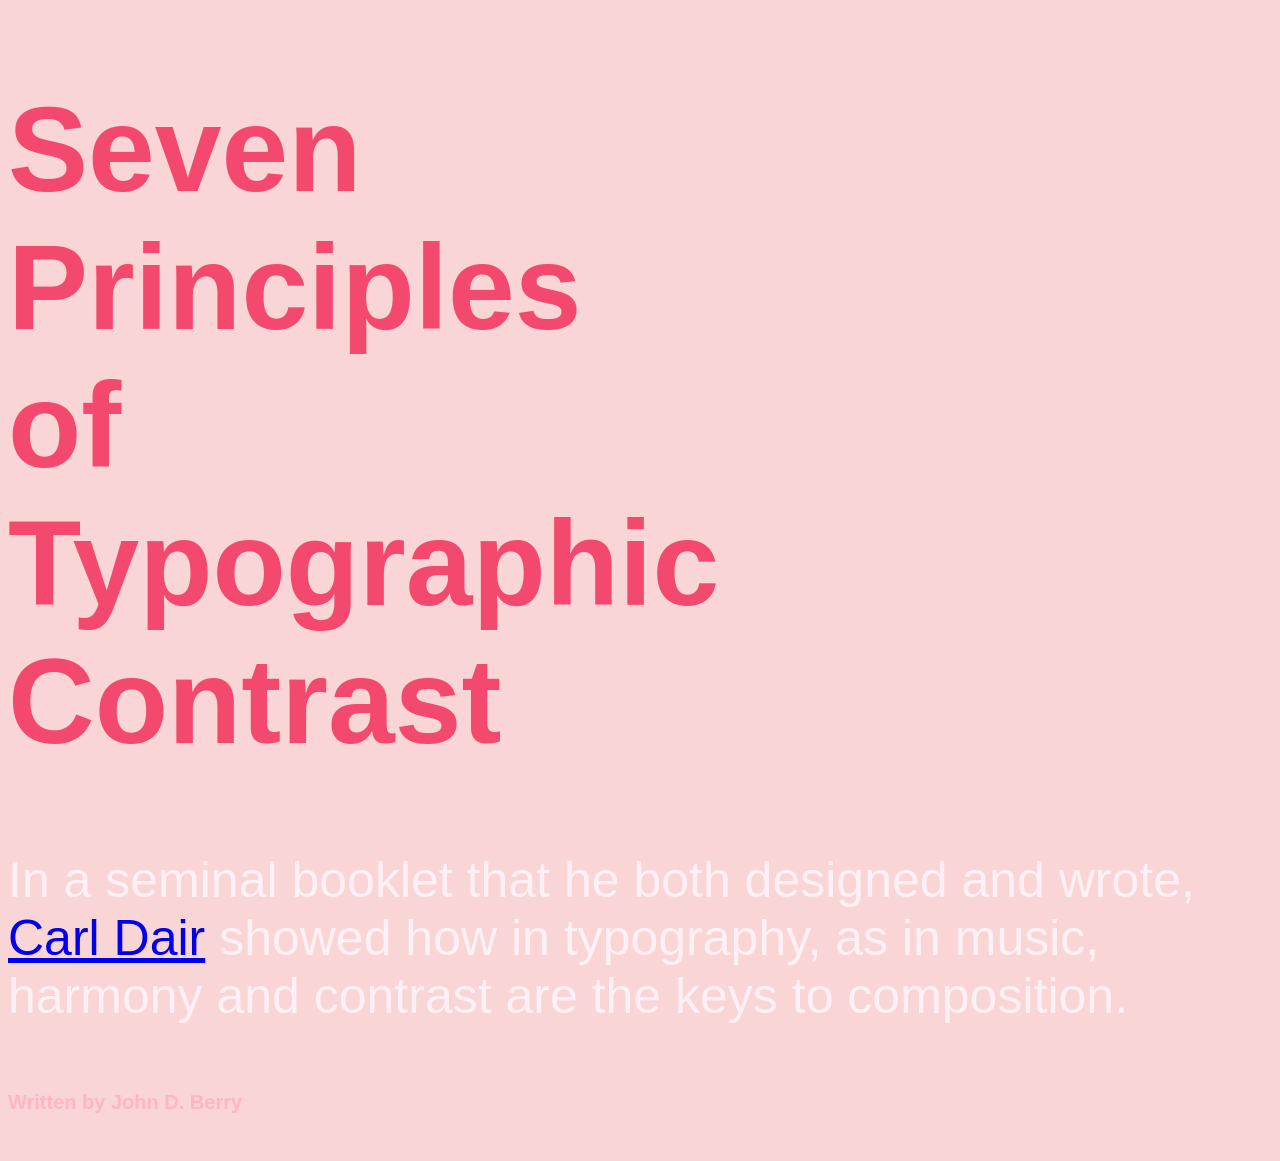
==== exercise_2/index.html @ 68f56264 "changed the filename from oneseven to index" ====
<!DOCTYPE html><!--document type declaration-->
<html>
    <head><!-- a container for metadata -->
        <meta charset="utf-8"><!--charset: character encoding capable of encoding all characters on the web  -->
        <meta http-equiv="X-UA-Compatible" content="IE=edge,chrome=1"><!--for browser compatibility: choose rendering engine to view the page in an correct view (for old ver. IE)  -->
        <title></title><!--declaring the title, or name, of the HTML document. displayed in the browser's title bar-->
        <meta name="description" content=""><!--keywords/snippet for search engines-->
        <meta name="viewport" content="width=device-width"><!--the browser will (probably) render the width of the page at the width of its own screen -->
        <link rel="stylesheet" href="./common/style.css">
    </head>
    <body><!--all the contents of an HTML document goes here-->
        <h1 class="seven">Seven <br> Principles <br> of <br> Typographic <br> Contrast</h1>
        <h4 class="ina">In a seminal booklet that he both designed and wrote, <br>
            <a href="carldair/dair.html">Carl Dair</a>
            showed how in typography, as in music, harmony and contrast are the keys to composition.</h4>
        <h6 class="written">Written by John D. Berry</h6>
    </body>
</html>
---- exercise_2/common/style.css ----
@font-face {
    font-family: 'Gill Sans';
    src: url('GillSansStd.otf') format('opentype');
}
body{
    background-color: rgb(249, 213, 213);
}
.seven {
    font-size: 120px;
    color: rgb(244, 73, 110);
    font-weight: bold;
    font-family: 'GillSansStd', sans-serif;
}
.ina {
    font-size: 50px;
    color: lavenderblush;
    font-weight: lighter;
    font-family: 'Gill Sans', sans-serif;
}
.written{
    font-size: 20px;
    color: lightpink;
    font-weight: bold;
    font-family: 'Gill Sans', sans-serif;
}
.kind{
    font-size: 20px;
    color: rgb(245, 117, 117);
    font-weight: lighter;
    font-family: 'Gill Sans', sans-serif;
}
.contrast {
    font-size: 80px;
    color: rgb(244, 73, 110);
    font-weight: bold;
    font-family: 'GillSansStd', sans-serif;
}
a:visited { 
    color:rgb(255, 255, 255);
}

a:hover {
    color: rgb(121, 167, 240);
}
p {
    font-size: 20px;
    color: rgb(244, 73, 110);
    font-weight: lighter;
    font-family: 'Gill Sans', sans-serif;
}
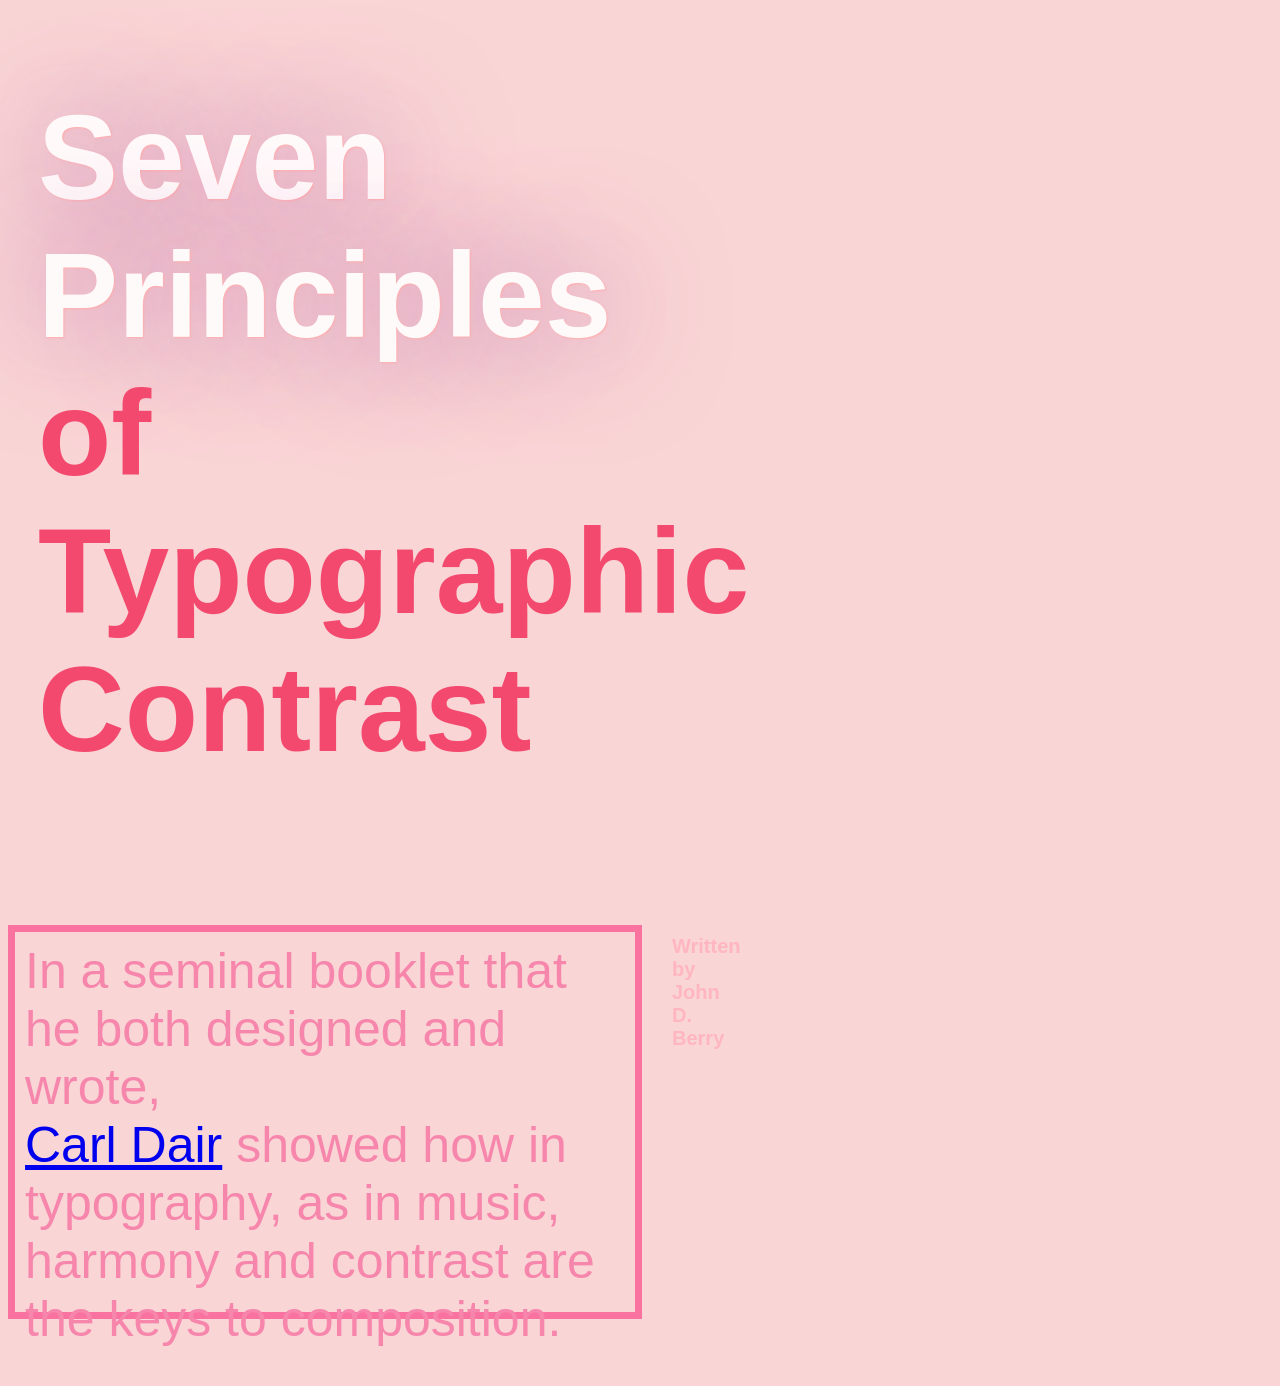
==== commit 3857cc92: "used position, block, margin, float" ====
--- a/exercise_2/index.html
+++ b/exercise_2/index.html
@@ -9,8 +9,8 @@
         <link rel="stylesheet" href="./common/style.css">
     </head>
     <body><!--all the contents of an HTML document goes here-->
-        <h1 class="seven">Seven <br> Principles <br> of <br> Typographic <br> Contrast</h1>
-        <h4 class="ina">In a seminal booklet that he both designed and wrote, <br>
+        <h1 class="seven" id="seven"><div id="principle">Seven <br> Principles </div> of <br> Typographic <br> Contrast</h1>
+        <h4 class="ina" id="ina">In a seminal booklet that he both designed and wrote, <br>
             <a href="carldair/dair.html">Carl Dair</a>
             showed how in typography, as in music, harmony and contrast are the keys to composition.</h4>
         <h6 class="written">Written by John D. Berry</h6>
--- a/exercise_2/common/style.css
+++ b/exercise_2/common/style.css
@@ -5,35 +5,152 @@
 body{
     background-color: rgb(249, 213, 213);
 }
+
 .seven {
     font-size: 120px;
     color: rgb(244, 73, 110);
     font-weight: bold;
     font-family: 'GillSansStd', sans-serif;
 }
+#seven {
+    float: left;
+    position: relative;
+    top: 0px;
+    margin-left: 30px;
+}
+#principle {
+    color: snow;
+    text-shadow: 1px 1px 2px rgb(255, 174, 174), 0 0 1em rgb(182, 100, 169);
+}
 .ina {
     font-size: 50px;
-    color: lavenderblush;
+    color: rgb(247, 134, 172);
     font-weight: lighter;
     font-family: 'Gill Sans', sans-serif;
 }
+#ina {
+    width: 600px;
+    height: 360px;
+    border: 7px solid rgb(250, 114, 159);
+    float: left;
+    position: relative;
+    box-sizing: content-box;
+    padding: 10px;
+}
+
 .written{
     font-size: 20px;
     color: lightpink;
     font-weight: bold;
     font-family: 'Gill Sans', sans-serif;
+    clear: inherit;
+    float: left;
+    position: relative;
+    width: 50px;
+    padding: 30px;
 }
-.kind{
+#carl {
+    float: left;
+    position: relative;
+    top: 0px;
+    margin-left: 30px;
+}
+#dairpone {
+    float: left;
+    width: 650px;
+    height: 300px;
+    border: 7px solid rgb(250, 114, 159);
+    box-sizing: border-box;
+    overflow: scroll;
+    padding: 10px;
+    margin: 120px auto 20px 100px ;
+}
+#dairptwo {
+    float: left;
+    width: 650px;
+    height: 300px;
+    border: 7px solid rgb(250, 114, 159);
+    position: relative;
+    box-sizing: border-box;
+    padding: 10px;
+    overflow: scroll;
+    margin: 0px 60px 20px 650px;
+}
+#harmonyp {
+    float: left;
+    width: 400px;
+    border: 7px solid rgb(250, 114, 159);
+    position: relative;
+    padding: 10px;
+    overflow: scroll;
+    margin: 100px 60px 60px 100px;
+}
+#harmony {
+    float: left;
+    position: relative;
+    top: 0px;
+    margin-left: 30px;
+}
+.kind {
     font-size: 20px;
     color: rgb(245, 117, 117);
     font-weight: lighter;
     font-family: 'Gill Sans', sans-serif;
 }
+#kind {
+    font-size: 20px;
+    color: rgb(241, 146, 146);
+    font-weight: lighter;
+    font-family: 'Gill Sans', sans-serif;
+    width: 200px;
+    border: 3px solid rgb(253, 166, 166);
+    border-radius: 20px;
+    padding: 4px;
+    margin: 40px 60px 30px 30px;
+    display: inline-table;
+    position: relative;
+    left: 70px;
+}
+#kindtwo {
+    font-size: 20px;
+    color: rgb(241, 146, 146);
+    font-weight: lighter;
+    font-family: 'Gill Sans', sans-serif;
+    width: 200px;
+    border: 3px solid rgb(253, 166, 166);
+    border-radius: 20px;
+    padding: 4px;
+    margin: 40px 60px 30px 30px;
+    display: inline-table;
+    position: relative;
+    left: 70px;
+}
+#kindp {
+    float: left;
+    width: 400px;
+    border: 7px solid rgb(250, 114, 159);
+    position: relative;
+    padding: 10px;
+    overflow: scroll;
+    margin: 100px 100px 60px 150px;
+}
 .contrast {
-    font-size: 80px;
+    font-size: 50px;
     color: rgb(244, 73, 110);
     font-weight: bold;
     font-family: 'GillSansStd', sans-serif;
+}
+#a {
+    float: left;
+    width: 400px;
+    height: 400px;
+    border: 7px solid rgb(250, 114, 159);
+    position: relative;
+    padding: 10px;
+    overflow: scroll;
+    margin: 100px 100px 60px 150px;
+    overflow: scroll;
+    left: 130px;
 }
 a:visited { 
     color:rgb(255, 255, 255);
@@ -47,4 +164,5 @@
     color: rgb(244, 73, 110);
     font-weight: lighter;
     font-family: 'Gill Sans', sans-serif;
-}+}
+
